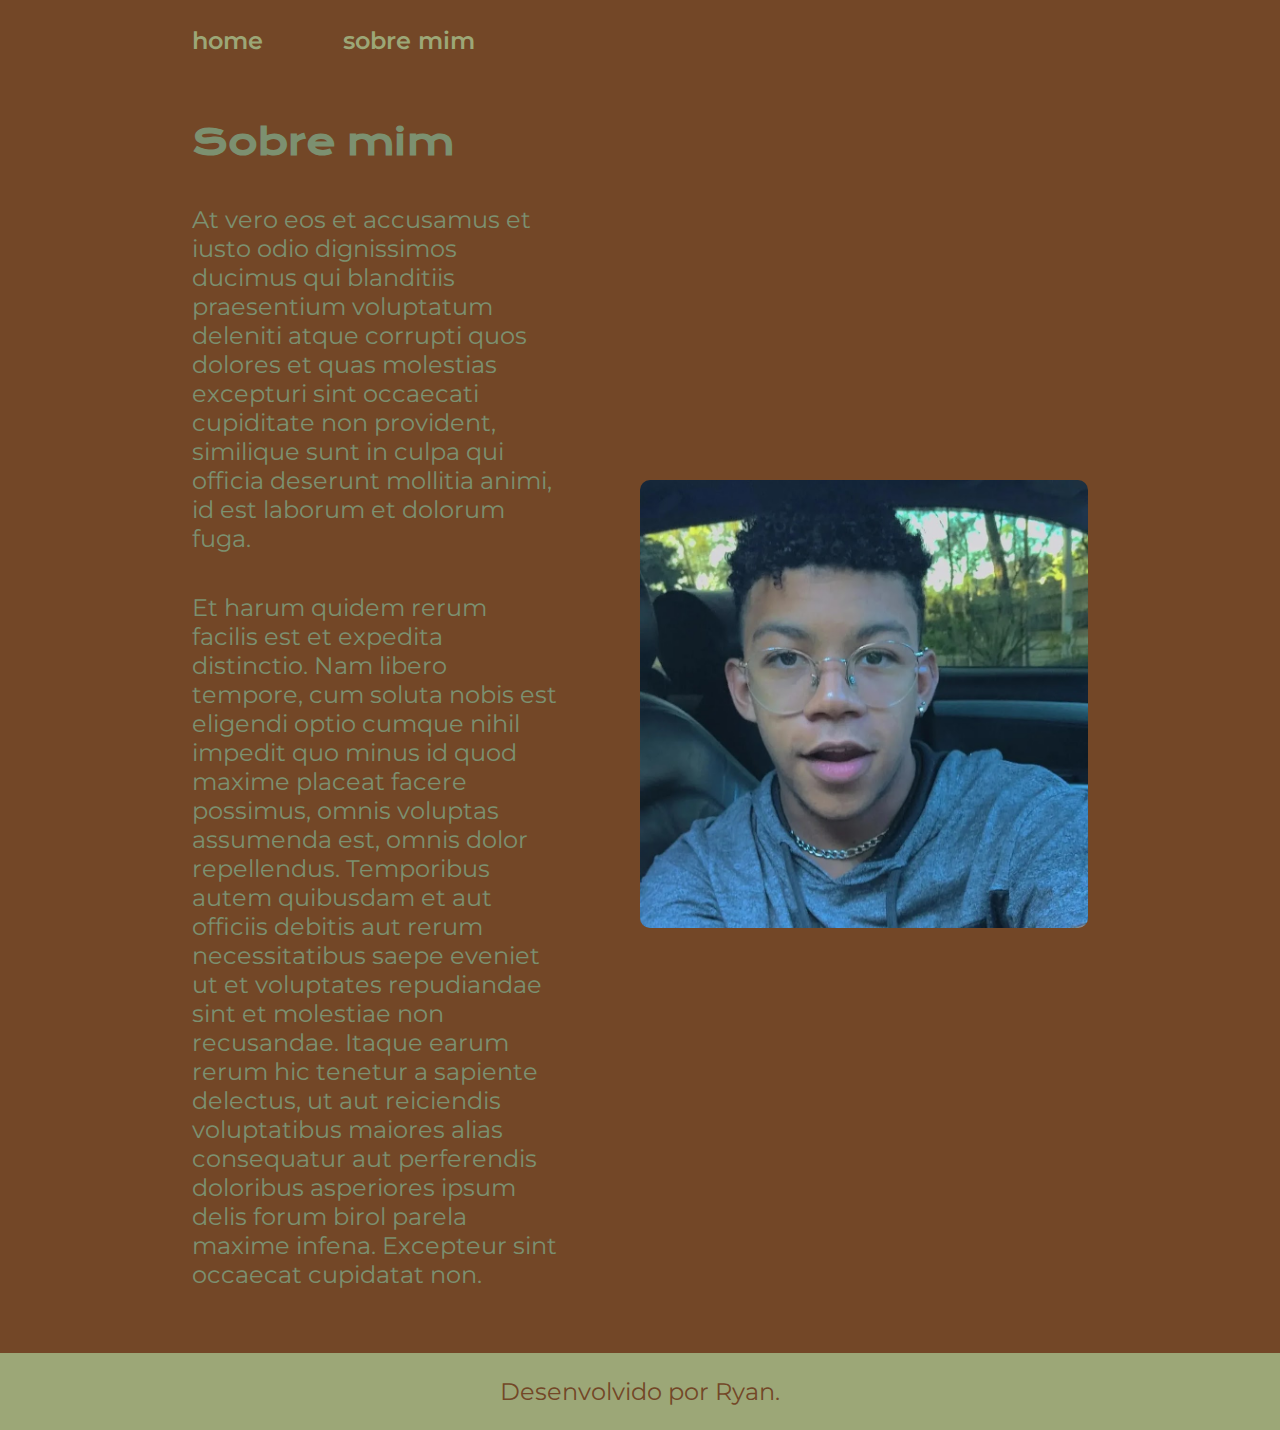
==== about.html @ e13ad332 "Add files via upload" ====
<!DOCTYPE html>
<html lang="pt-br">
<head>
    <meta charset="UTF-8">
    <meta http-equiv="X-UA-Compatible" content="IE=edge">
    <meta name="viewport" content="width=device-width, initial-scale=1.0">
    <title>sobre mim</title>
    <link rel="stylesheet" href="./styles/style.css">
</head>
<body>
    <header class="cabecalho">
        <nav class="cabecalho__menu">
            <a class="cabecalho__menu__link" href="index.html">home</a>
            <a class="cabecalho__menu__link" href="about.html">sobre mim</a>
        </nav>
    </header>
    <main class="apresentacao">
        <section class="apresentacao__conteudo">
            <h1 class="apresentacao__conteudo__titulo">Sobre mim</h1>
            <p class="apresentacao__conteudo__texto">At vero eos et accusamus et iusto odio dignissimos ducimus qui blanditiis praesentium voluptatum deleniti atque corrupti quos dolores et quas molestias excepturi sint occaecati cupiditate non provident, similique sunt in culpa qui officia deserunt mollitia animi, id est laborum et dolorum fuga.</p>
            <p class="apresentacao__conteudo__texto">Et harum quidem rerum facilis est et expedita distinctio. Nam libero tempore, cum soluta nobis est eligendi optio cumque nihil impedit quo minus id quod maxime placeat facere possimus, omnis voluptas assumenda est, omnis dolor repellendus. Temporibus autem quibusdam et aut officiis debitis aut rerum necessitatibus saepe eveniet ut et voluptates repudiandae sint et molestiae non recusandae. Itaque earum rerum hic tenetur a sapiente delectus, ut aut reiciendis voluptatibus maiores alias consequatur aut perferendis doloribus asperiores ipsum delis forum birol parela maxime infena. Excepteur sint occaecat cupidatat non.</p>
        </section>
        <img class="apresentacao__imagem" src="./assets/RYAN2.jpg" alt="Ryan">
    </main>
    <footer class="rodape">
        <p>Desenvolvido por Ryan.</p>
    </footer>
</body>
</html>
---- styles/style.css ----
@import url('https://fonts.googleapis.com/css2?family=Krona+One&family=Montserrat:wght@400;600&display=swap');

:root{
    --cor-primaria: #734727;
    --cor-secundaria: #7C9070;
    --cor-terciaria: #9CA777;
    --cor-hover: #FEE8B0;

    --fonte-primaria: 'Krona One', sans-serif;
    --fonte-secundaria: 'Montserrat', sans-serif;

}

* {
    margin: 0;
    padding: 0;

}

body {
    box-sizing: border-box;
    background-color: var(--cor-primaria);
    color: var(--cor-secundaria);

}

.cabecalho{
    padding: 2% 0% 0% 15%;

}

.cabecalho__menu{
    display: flex;
    gap: 80px;

}

.cabecalho__menu__link{
    font-family: var(--fonte-secundaria);
    font-size: 1.5rem;
    font-weight: 600;
    color: var(--cor-terciaria);
    text-decoration: none;

}

.apresentacao {
    padding: 5% 15%;
    display: flex;
    align-items: center;
    justify-content: space-between;
    gap: 82px;

}

.apresentacao__conteudo {
    display: flex;
    flex-direction: column;
    width: 50%;
    gap: 40px;

}

.apresentacao__conteudo__titulo {
    font-size: 2.25rem;
    font-family: var(--fonte-primaria);

}

.destaque-titulo {
    color: var(--cor-terciaria);

}

.apresentacao__conteudo__texto {
    font-size: 1.5rem;
    font-family: var(--fonte-secundaria);

}

.apresentacao__links {
    display: flex;
    flex-direction: column;
    justify-content: space-between;
    align-items: center;
    gap: 32px;

}

.apresentacao__links__subtitulo{
    font-family: var(--fonte-primaria);
    font-weight: 400;
    font-size: 1.5rem;

}

.apresentacao__links__link {
    /* background-color: #22D4FD; */
    display: flex;
    justify-content: center;
    border: 2px solid var(--cor-terciaria);
    width: 50%;
    text-align: center;
    border-radius: 8px;
    font-size: 1.5rem;
    font-weight: 600;
    padding : 21.5px 0;
    text-decoration: none;
    color: var(--cor-secundaria);
    font-family: var(--fonte-secundaria);

}

.apresentacao__imagem{
    width: 50%;
    border-radius: 10px;
    
    }

.apresentacao__links__link:hover {
    background-color: var(--cor-terciaria);

}

.rodape{
    color:var(--cor-primaria);
    background-color: var(--cor-terciaria);
    padding: 24px;
    text-align: center;
    font-family: var(--fonte-secundaria);
    font-size: 1.5rem;
    font-weight: 400;
}

@media (max-width: 1200px){

    .cabecalho{
        padding: 10%;
    }

    .cabecalho__menu{
        justify-content: center;

    }

    .apresentacao{
        flex-direction: column-reverse;
        padding: 5%;
    }

    .apresentacao__conteudo{
        width: auto;

    }

}
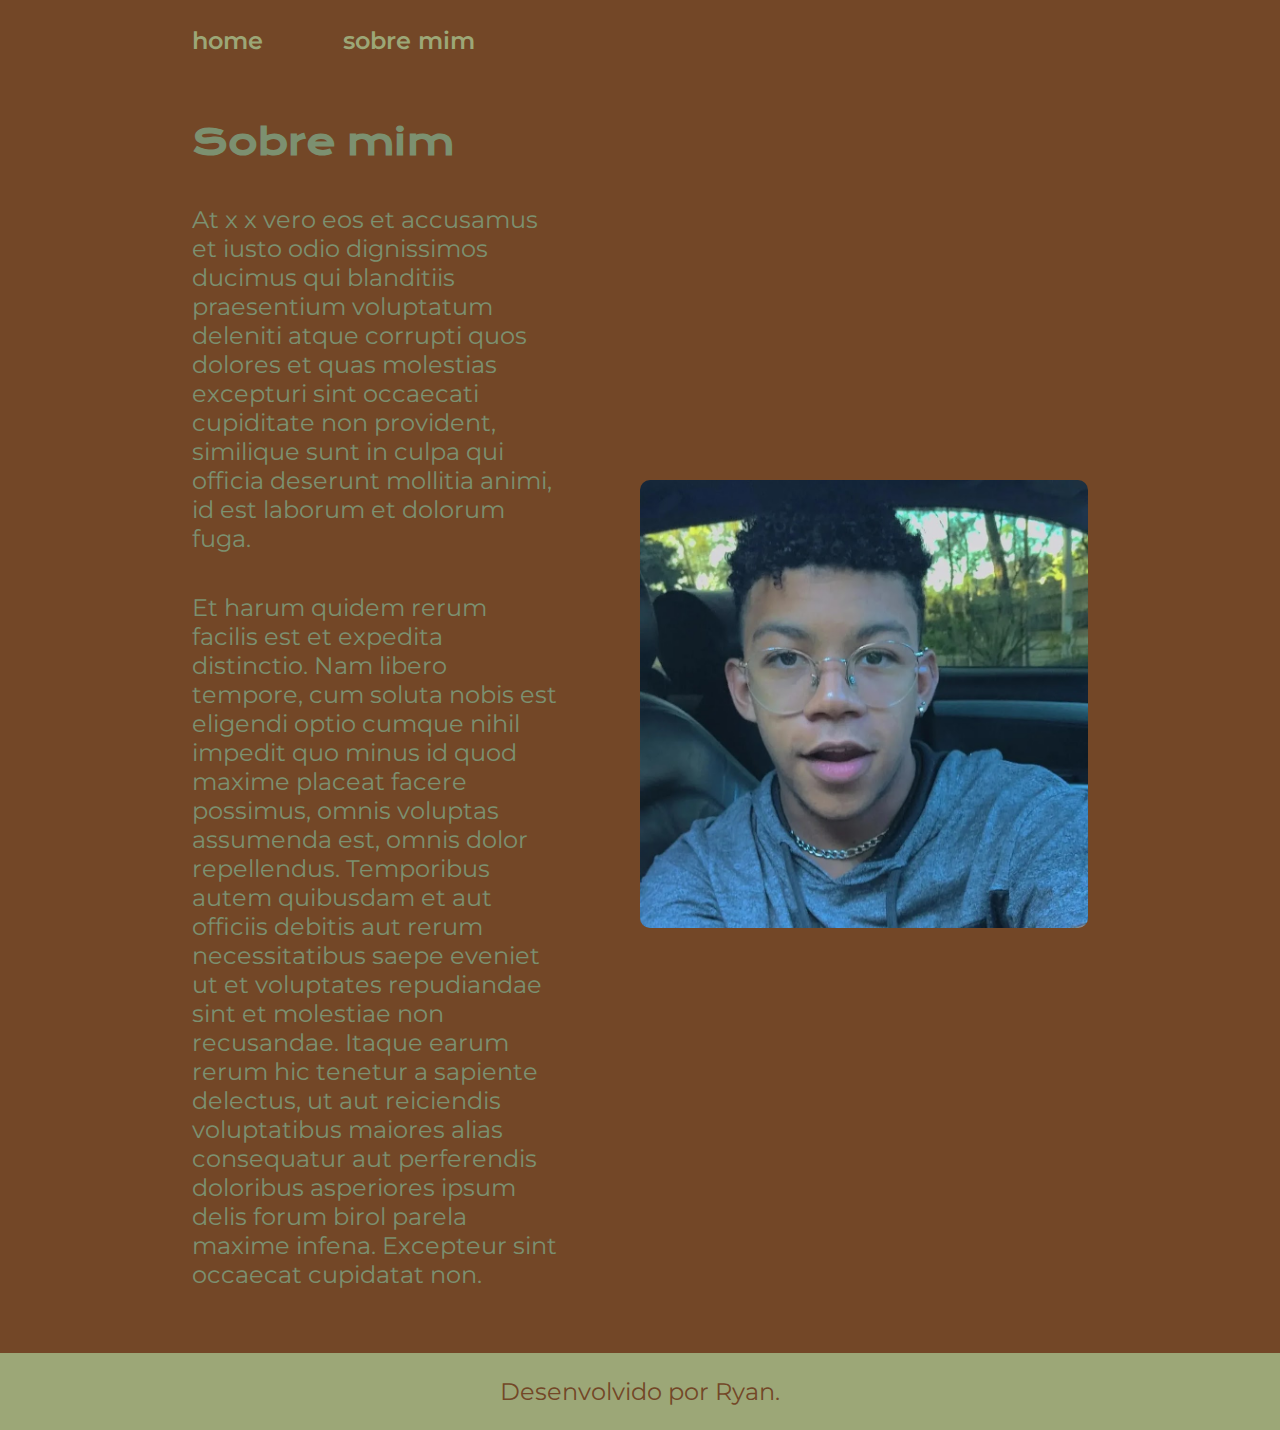
==== commit d17d7123: "Update about.html" ====
--- a/about.html
+++ b/about.html
@@ -17,7 +17,7 @@
     <main class="apresentacao">
         <section class="apresentacao__conteudo">
             <h1 class="apresentacao__conteudo__titulo">Sobre mim</h1>
-            <p class="apresentacao__conteudo__texto">At vero eos et accusamus et iusto odio dignissimos ducimus qui blanditiis praesentium voluptatum deleniti atque corrupti quos dolores et quas molestias excepturi sint occaecati cupiditate non provident, similique sunt in culpa qui officia deserunt mollitia animi, id est laborum et dolorum fuga.</p>
+            <p class="apresentacao__conteudo__texto">At x x vero eos et accusamus et iusto odio dignissimos ducimus qui blanditiis praesentium voluptatum deleniti atque corrupti quos dolores et quas molestias excepturi sint occaecati cupiditate non provident, similique sunt in culpa qui officia deserunt mollitia animi, id est laborum et dolorum fuga.</p>
             <p class="apresentacao__conteudo__texto">Et harum quidem rerum facilis est et expedita distinctio. Nam libero tempore, cum soluta nobis est eligendi optio cumque nihil impedit quo minus id quod maxime placeat facere possimus, omnis voluptas assumenda est, omnis dolor repellendus. Temporibus autem quibusdam et aut officiis debitis aut rerum necessitatibus saepe eveniet ut et voluptates repudiandae sint et molestiae non recusandae. Itaque earum rerum hic tenetur a sapiente delectus, ut aut reiciendis voluptatibus maiores alias consequatur aut perferendis doloribus asperiores ipsum delis forum birol parela maxime infena. Excepteur sint occaecat cupidatat non.</p>
         </section>
         <img class="apresentacao__imagem" src="./assets/RYAN2.jpg" alt="Ryan">
@@ -26,4 +26,4 @@
         <p>Desenvolvido por Ryan.</p>
     </footer>
 </body>
-</html>+</html>
--- a/styles/style.css
+++ b/styles/style.css
@@ -119,6 +119,7 @@
 
 .apresentacao__links__link:hover {
     background-color: var(--cor-terciaria);
+    color: aliceblue;
 
 }
 
@@ -153,4 +154,4 @@
 
     }
 
-}+}
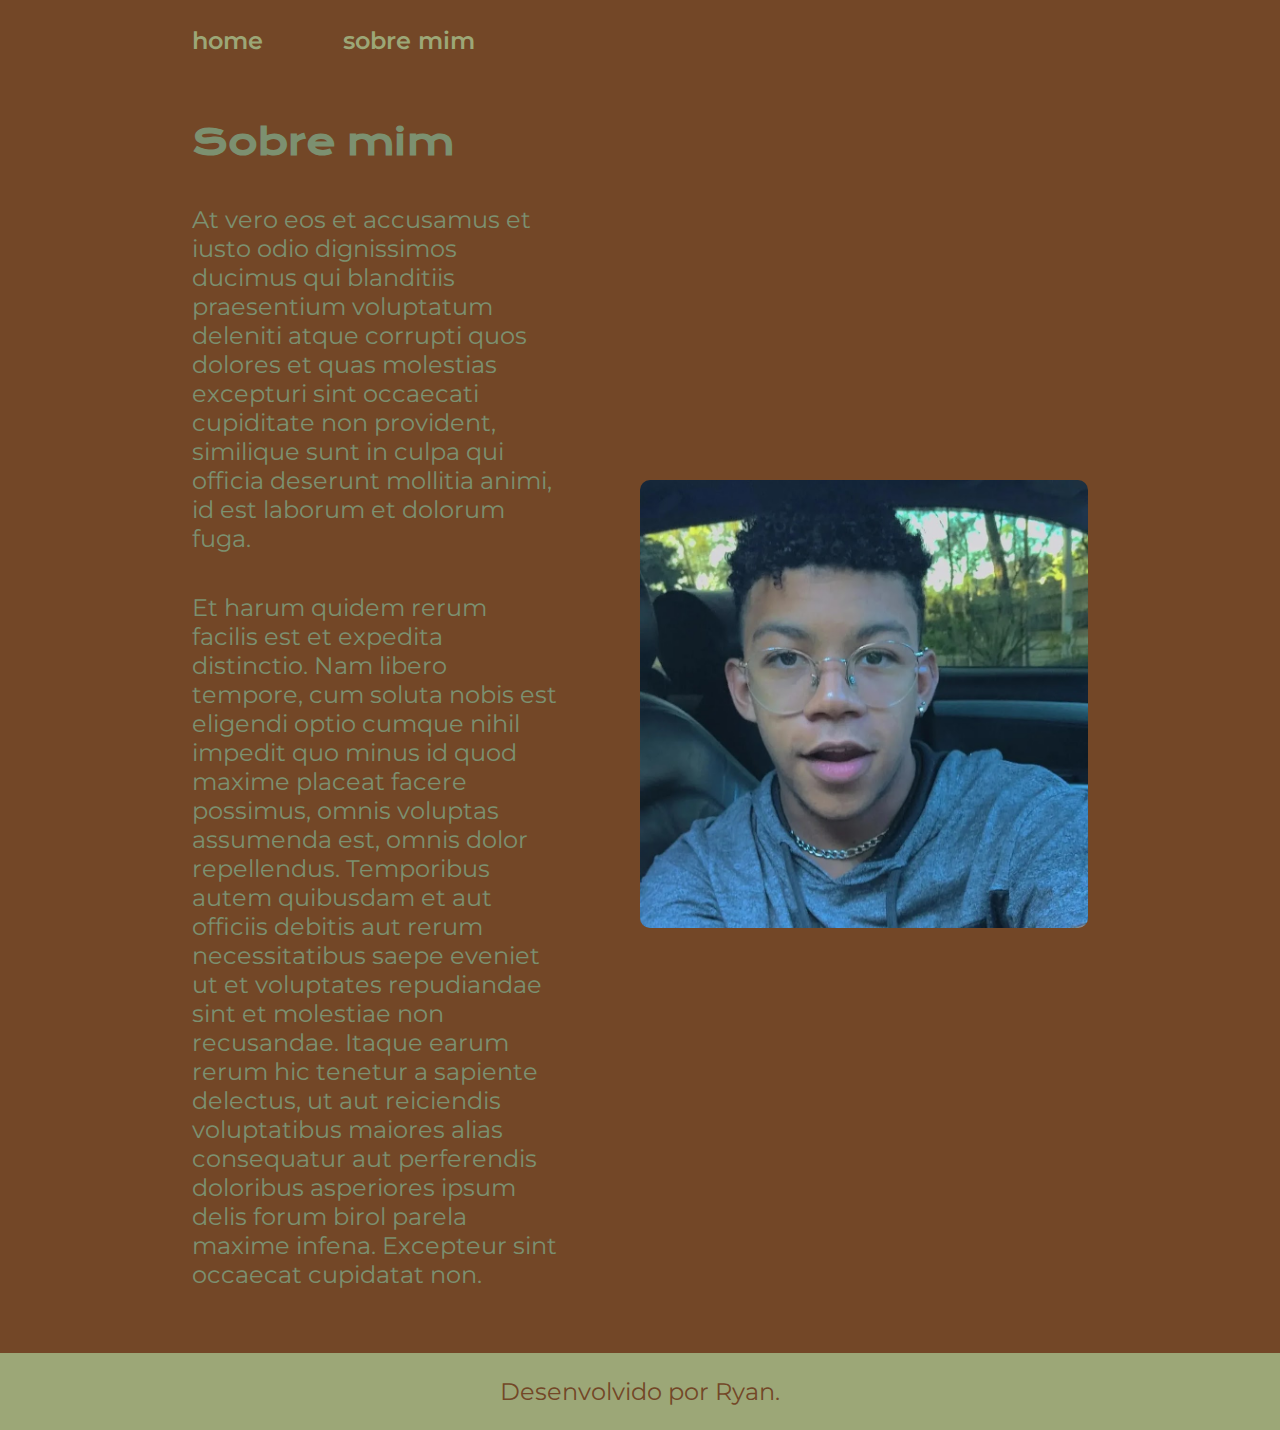
==== commit 9c38ad2a: "Update about.html" ====
--- a/about.html
+++ b/about.html
@@ -17,7 +17,7 @@
     <main class="apresentacao">
         <section class="apresentacao__conteudo">
             <h1 class="apresentacao__conteudo__titulo">Sobre mim</h1>
-            <p class="apresentacao__conteudo__texto">At x x vero eos et accusamus et iusto odio dignissimos ducimus qui blanditiis praesentium voluptatum deleniti atque corrupti quos dolores et quas molestias excepturi sint occaecati cupiditate non provident, similique sunt in culpa qui officia deserunt mollitia animi, id est laborum et dolorum fuga.</p>
+            <p class="apresentacao__conteudo__texto">At vero eos et accusamus et iusto odio dignissimos ducimus qui blanditiis praesentium voluptatum deleniti atque corrupti quos dolores et quas molestias excepturi sint occaecati cupiditate non provident, similique sunt in culpa qui officia deserunt mollitia animi, id est laborum et dolorum fuga.</p>
             <p class="apresentacao__conteudo__texto">Et harum quidem rerum facilis est et expedita distinctio. Nam libero tempore, cum soluta nobis est eligendi optio cumque nihil impedit quo minus id quod maxime placeat facere possimus, omnis voluptas assumenda est, omnis dolor repellendus. Temporibus autem quibusdam et aut officiis debitis aut rerum necessitatibus saepe eveniet ut et voluptates repudiandae sint et molestiae non recusandae. Itaque earum rerum hic tenetur a sapiente delectus, ut aut reiciendis voluptatibus maiores alias consequatur aut perferendis doloribus asperiores ipsum delis forum birol parela maxime infena. Excepteur sint occaecat cupidatat non.</p>
         </section>
         <img class="apresentacao__imagem" src="./assets/RYAN2.jpg" alt="Ryan">
